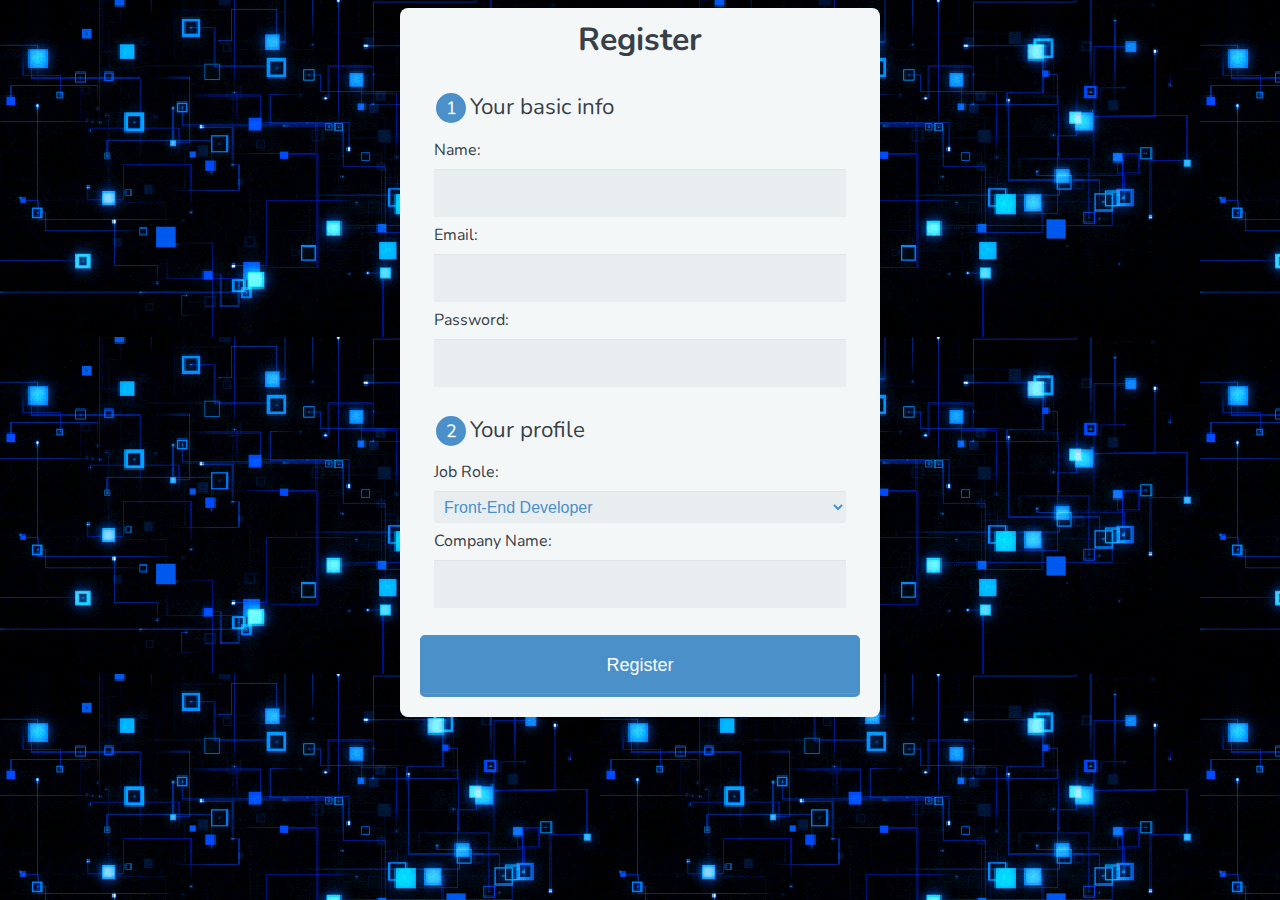
==== HTML/register.html @ 91378524 "first commit" ====
<!DOCTYPE html>
<html lang="en">
  <head>
    <meta charset="utf-8" />
    <meta name="viewport" content="width=device-width, initial-scale=1.0" />
    <title>Register Form</title>
    <link rel="stylesheet" href="css/normalize.css" />
    <link
      href="https://fonts.googleapis.com/css?family=Nunito:400,300"
      rel="stylesheet"
      type="text/css"
    />
    <link rel="stylesheet" href="/CSS/register.css" />
  </head>
  <body>
    <form action="index.html" method="post">
      <h1>Register</h1>
      <fieldset>
        <legend><span class="number">1</span>Your basic info</legend>
        <label for="name">Name:</label>
        <input type="text" id="name" name="user_name" />

        <label for="mail">Email:</label>
        <input type="email" id="mail" name="user_email" />

        <label for="password">Password:</label>
        <input type="password" id="password" name="user_password" />
      </fieldset>
      <fieldset>
        <legend><span class="number">2</span>Your profile</legend>
        <label for="job">Job Role:</label>
        <select id="job" name="user_job">
          <optgroup label="Web">
            <option value="frontend_developer">Front-End Developer</option>
            <option value="php_developor">PHP Developer</option>
            <option value="python_developer">Python Developer</option>
            <option value="rails_developer">Rails Developer</option>
            <option value="web_designer">Web Designer</option>
            <option value="WordPress_developer">WordPress Developer</option>
          </optgroup>
          <optgroup label="Mobile">
            <option value="Android_developer">Androild Developer</option>
            <option value="iOS_developer">iOS Developer</option>
            <option value="mobile_designer">Mobile Designer</option>
          </optgroup>
          <optgroup label="Business">
            <option value="business_owner">Business Owner</option>
            <option value="freelancer">Freelancer</option>
          </optgroup>
          <optgroup label="Other">
            <option value="secretary">Secretary</option>
            <option value="maintenance">Maintenance</option>
          </optgroup>
        </select>
        <label>Company Name:</label>
        <input type="text" id="companyName" name="company_name" />
      </fieldset>
      <button type="submit">Register</button>
    </form>
  </body>
</html>
---- CSS/register.css ----
*,
*:before,
*:after {
  -moz-box-sizing: border-box;
  -webkit-box-sizing: border-box;
  box-sizing: border-box;
}

body {
  font-family: "Nunito", sans-serif;
  color: #384047;
  background-image: url("/Media/Gifs/backgroun_register.gif");
}

form {
  max-width: 300px;
  margin: 7px auto;
  padding: 10px 20px;
  background: #f4f7f8;
  border-radius: 8px;
}

h1 {
  margin: 0 0 30px 0;
  text-align: center;
}

input[type="text"],
input[type="password"],
input[type="date"],
input[type="datetime"],
input[type="email"],
input[type="number"],
input[type="search"],
input[type="tel"],
input[type="time"],
input[type="url"],
textarea,
select {
  background: rgba(255, 255, 255, 0.1);
  border: none;
  font-size: 16px;
  height: auto;
  margin: 0;
  outline: 0;
  padding: 15px;
  width: 100%;
  background-color: #e8eeef;
  color: #4b90c9;
  box-shadow: 0 1px 0 rgba(0, 0, 0, 0.03) inset;
  margin-bottom: 7px;
}

input[type="radio"],
input[type="checkbox"] {
  margin: 0 4px 8px 0;
}

select {
  padding: 6px;
  height: 32px;
  border-radius: 2px;
}

button {
  padding: 19px 39px 18px 39px;
  color: #fff;
  background-color: #4b90c9;
  font-size: 18px;
  text-align: center;
  font-style: normal;
  border-radius: 5px;
  width: 100%;
  border: 1px solid #4b90c9;
  border-width: 1px 1px 3px;
  box-shadow: 0 -1px 0 rgba(255, 255, 255, 0.1) inset;
  margin-bottom: 10px;
}

fieldset {
  margin-bottom: 10px;
  border: none;
}

legend {
  font-size: 1.4em;
  margin-bottom: 10px;
}

label {
  display: block;
  margin-bottom: 8px;
}

label.light {
  font-weight: 300;
  display: inline;
}

.number {
  background-color: #4b90c9;
  color: #fff;
  height: 30px;
  width: 30px;
  display: inline-block;
  font-size: 0.8em;
  margin-right: 4px;
  line-height: 30px;
  text-align: center;
  text-shadow: 0 1px 0 rgba(255, 255, 255, 0.2);
  border-radius: 100%;
}

@media screen and (min-width: 480px) {
  form {
    max-width: 480px;
  }
}
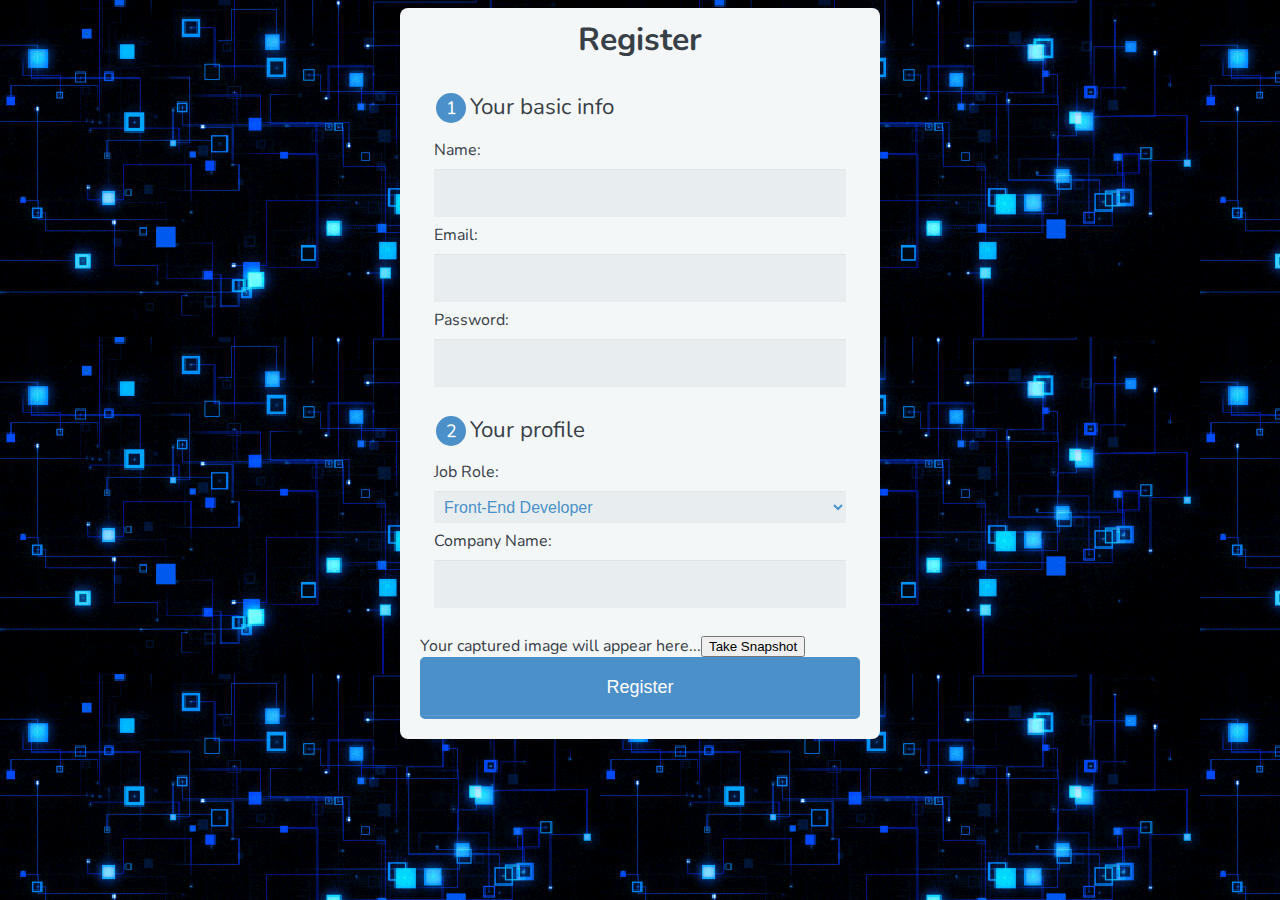
==== commit 204d79cd: "Add files via upload" ====
--- a/HTML/register.html
+++ b/HTML/register.html
@@ -1,61 +1,85 @@
-<!DOCTYPE html>
-<html lang="en">
-  <head>
-    <meta charset="utf-8" />
-    <meta name="viewport" content="width=device-width, initial-scale=1.0" />
-    <title>Register Form</title>
-    <link rel="stylesheet" href="css/normalize.css" />
-    <link
-      href="https://fonts.googleapis.com/css?family=Nunito:400,300"
-      rel="stylesheet"
-      type="text/css"
-    />
-    <link rel="stylesheet" href="/CSS/register.css" />
-  </head>
-  <body>
-    <form action="index.html" method="post">
-      <h1>Register</h1>
-      <fieldset>
-        <legend><span class="number">1</span>Your basic info</legend>
-        <label for="name">Name:</label>
-        <input type="text" id="name" name="user_name" />
-
-        <label for="mail">Email:</label>
-        <input type="email" id="mail" name="user_email" />
-
-        <label for="password">Password:</label>
-        <input type="password" id="password" name="user_password" />
-      </fieldset>
-      <fieldset>
-        <legend><span class="number">2</span>Your profile</legend>
-        <label for="job">Job Role:</label>
-        <select id="job" name="user_job">
-          <optgroup label="Web">
-            <option value="frontend_developer">Front-End Developer</option>
-            <option value="php_developor">PHP Developer</option>
-            <option value="python_developer">Python Developer</option>
-            <option value="rails_developer">Rails Developer</option>
-            <option value="web_designer">Web Designer</option>
-            <option value="WordPress_developer">WordPress Developer</option>
-          </optgroup>
-          <optgroup label="Mobile">
-            <option value="Android_developer">Androild Developer</option>
-            <option value="iOS_developer">iOS Developer</option>
-            <option value="mobile_designer">Mobile Designer</option>
-          </optgroup>
-          <optgroup label="Business">
-            <option value="business_owner">Business Owner</option>
-            <option value="freelancer">Freelancer</option>
-          </optgroup>
-          <optgroup label="Other">
-            <option value="secretary">Secretary</option>
-            <option value="maintenance">Maintenance</option>
-          </optgroup>
-        </select>
-        <label>Company Name:</label>
-        <input type="text" id="companyName" name="company_name" />
-      </fieldset>
-      <button type="submit">Register</button>
-    </form>
-  </body>
-</html>
+<!DOCTYPE html>
+<html lang="en">
+  <head>
+    <meta charset="utf-8" />
+    <meta name="viewport" content="width=device-width, initial-scale=1.0" />
+    <title>Register Form</title>
+    <link rel="stylesheet" href="css/normalize.css" />
+    <link
+      href="https://fonts.googleapis.com/css?family=Nunito:400,300"
+      rel="stylesheet"
+      type="text/css"
+    />
+    <link rel="stylesheet" href="/CSS/register.css" />
+  </head>
+  <body>
+    <form action="login.html">
+      <h1>Register</h1>
+      <fieldset>
+        <legend><span class="number">1</span>Your basic info</legend>
+        <label for="name">Name:</label>
+        <input type="text" id="name" name="user_name" />
+
+        <label for="mail">Email:</label>
+        <input type="email" id="mail" name="user_email" />
+
+        <label for="password">Password:</label>
+        <input type="password" id="password" name="user_password" />
+      </fieldset>
+      <fieldset>
+        <legend><span class="number">2</span>Your profile</legend>
+        <label for="job">Job Role:</label>
+        <select id="job" name="user_job">
+          <optgroup label="Developer">
+            <option value="frontend_developer">Front-End Developer</option>
+            <option value="frontend_developer">Backend-End Developer</option>
+            <option value="WordPress_developer">WordPress Developer</option>
+          </optgroup>
+          <optgroup label="Production Team">
+            <option value="Production Support (Linux/ SQL)">Production Support Engineer</option>
+          </optgroup>
+        </select>
+        <label>Company Name:</label>
+        <input type="text" id="companyName" name="company_name" />
+      </fieldset>
+      <input type="button" value="Take Snapshot" onClick="take_snapshot()" />
+      <div id="my_camera" style="float: left;"></div>
+      <div id="results" style="float: left;">Your captured image will appear here...</div>
+      <!-- First, include the Webcam.js JavaScript Library -->
+      <script type="text/javascript" src="/JS/webcam.min.js"></script>
+      <script type="text/javascript" src="/JS/webcam.js"></script>
+
+      <!-- Configure a few settings and attach camera -->
+      <script language="JavaScript">
+        Webcam.set({
+          width: 320,
+          height: 240,
+          image_format: "jpeg",
+          jpeg_quality: 90,
+        });
+        Webcam.attach("#my_camera");
+      </script>
+      <script language="JavaScript">
+        function take_snapshot() {
+          // take snapshot and get image data
+          Webcam.snap(function (data_uri) {
+            // display results in page
+            document.getElementById("results").innerHTML =
+              "<h2>Here is your image:</h2>" + '<img src="' + data_uri + '"/>';
+            console.log(data_uri);
+            console.log("Start Image Uploading");
+
+            var xhttp = new XMLHttpRequest();
+				    var params = `${data_uri}`;
+				    xhttp.open("POST", "/data", true);
+				    xhttp.setRequestHeader('Content-type', 'application/x-www-form-urlencoded');
+				    xhttp.send(JSON.stringify(params));
+            //var output = imageUpload(data_uri);
+            //console.log(output);
+          });
+        }
+      </script>
+      <button type="submit">Register</button>
+    </form>
+  </body>
+</html>
--- a/CSS/register.css
+++ b/CSS/register.css
@@ -1,118 +1,118 @@
-*,
-*:before,
-*:after {
-  -moz-box-sizing: border-box;
-  -webkit-box-sizing: border-box;
-  box-sizing: border-box;
-}
-
-body {
-  font-family: "Nunito", sans-serif;
-  color: #384047;
-  background-image: url("/Media/Gifs/backgroun_register.gif");
-}
-
-form {
-  max-width: 300px;
-  margin: 7px auto;
-  padding: 10px 20px;
-  background: #f4f7f8;
-  border-radius: 8px;
-}
-
-h1 {
-  margin: 0 0 30px 0;
-  text-align: center;
-}
-
-input[type="text"],
-input[type="password"],
-input[type="date"],
-input[type="datetime"],
-input[type="email"],
-input[type="number"],
-input[type="search"],
-input[type="tel"],
-input[type="time"],
-input[type="url"],
-textarea,
-select {
-  background: rgba(255, 255, 255, 0.1);
-  border: none;
-  font-size: 16px;
-  height: auto;
-  margin: 0;
-  outline: 0;
-  padding: 15px;
-  width: 100%;
-  background-color: #e8eeef;
-  color: #4b90c9;
-  box-shadow: 0 1px 0 rgba(0, 0, 0, 0.03) inset;
-  margin-bottom: 7px;
-}
-
-input[type="radio"],
-input[type="checkbox"] {
-  margin: 0 4px 8px 0;
-}
-
-select {
-  padding: 6px;
-  height: 32px;
-  border-radius: 2px;
-}
-
-button {
-  padding: 19px 39px 18px 39px;
-  color: #fff;
-  background-color: #4b90c9;
-  font-size: 18px;
-  text-align: center;
-  font-style: normal;
-  border-radius: 5px;
-  width: 100%;
-  border: 1px solid #4b90c9;
-  border-width: 1px 1px 3px;
-  box-shadow: 0 -1px 0 rgba(255, 255, 255, 0.1) inset;
-  margin-bottom: 10px;
-}
-
-fieldset {
-  margin-bottom: 10px;
-  border: none;
-}
-
-legend {
-  font-size: 1.4em;
-  margin-bottom: 10px;
-}
-
-label {
-  display: block;
-  margin-bottom: 8px;
-}
-
-label.light {
-  font-weight: 300;
-  display: inline;
-}
-
-.number {
-  background-color: #4b90c9;
-  color: #fff;
-  height: 30px;
-  width: 30px;
-  display: inline-block;
-  font-size: 0.8em;
-  margin-right: 4px;
-  line-height: 30px;
-  text-align: center;
-  text-shadow: 0 1px 0 rgba(255, 255, 255, 0.2);
-  border-radius: 100%;
-}
-
-@media screen and (min-width: 480px) {
-  form {
-    max-width: 480px;
-  }
-}
+*,
+*:before,
+*:after {
+  -moz-box-sizing: border-box;
+  -webkit-box-sizing: border-box;
+  box-sizing: border-box;
+}
+
+body {
+  font-family: "Nunito", sans-serif;
+  color: #384047;
+  background-image: url("/Media/Gifs/backgroun_register.gif");
+}
+
+form {
+  max-width: 300px;
+  margin: 7px auto;
+  padding: 10px 20px;
+  background: #f4f7f8;
+  border-radius: 8px;
+}
+
+h1 {
+  margin: 0 0 30px 0;
+  text-align: center;
+}
+
+input[type="text"],
+input[type="password"],
+input[type="date"],
+input[type="datetime"],
+input[type="email"],
+input[type="number"],
+input[type="search"],
+input[type="tel"],
+input[type="time"],
+input[type="url"],
+textarea,
+select {
+  background: rgba(255, 255, 255, 0.1);
+  border: none;
+  font-size: 16px;
+  height: auto;
+  margin: 0;
+  outline: 0;
+  padding: 15px;
+  width: 100%;
+  background-color: #e8eeef;
+  color: #4b90c9;
+  box-shadow: 0 1px 0 rgba(0, 0, 0, 0.03) inset;
+  margin-bottom: 7px;
+}
+
+input[type="radio"],
+input[type="checkbox"] {
+  margin: 0 4px 8px 0;
+}
+
+select {
+  padding: 6px;
+  height: 32px;
+  border-radius: 2px;
+}
+
+button {
+  padding: 19px 39px 18px 39px;
+  color: #fff;
+  background-color: #4b90c9;
+  font-size: 18px;
+  text-align: center;
+  font-style: normal;
+  border-radius: 5px;
+  width: 100%;
+  border: 1px solid #4b90c9;
+  border-width: 1px 1px 3px;
+  box-shadow: 0 -1px 0 rgba(255, 255, 255, 0.1) inset;
+  margin-bottom: 10px;
+}
+
+fieldset {
+  margin-bottom: 10px;
+  border: none;
+}
+
+legend {
+  font-size: 1.4em;
+  margin-bottom: 10px;
+}
+
+label {
+  display: block;
+  margin-bottom: 8px;
+}
+
+label.light {
+  font-weight: 300;
+  display: inline;
+}
+
+.number {
+  background-color: #4b90c9;
+  color: #fff;
+  height: 30px;
+  width: 30px;
+  display: inline-block;
+  font-size: 0.8em;
+  margin-right: 4px;
+  line-height: 30px;
+  text-align: center;
+  text-shadow: 0 1px 0 rgba(255, 255, 255, 0.2);
+  border-radius: 100%;
+}
+
+@media screen and (min-width: 480px) {
+  form {
+    max-width: 480px;
+  }
+}